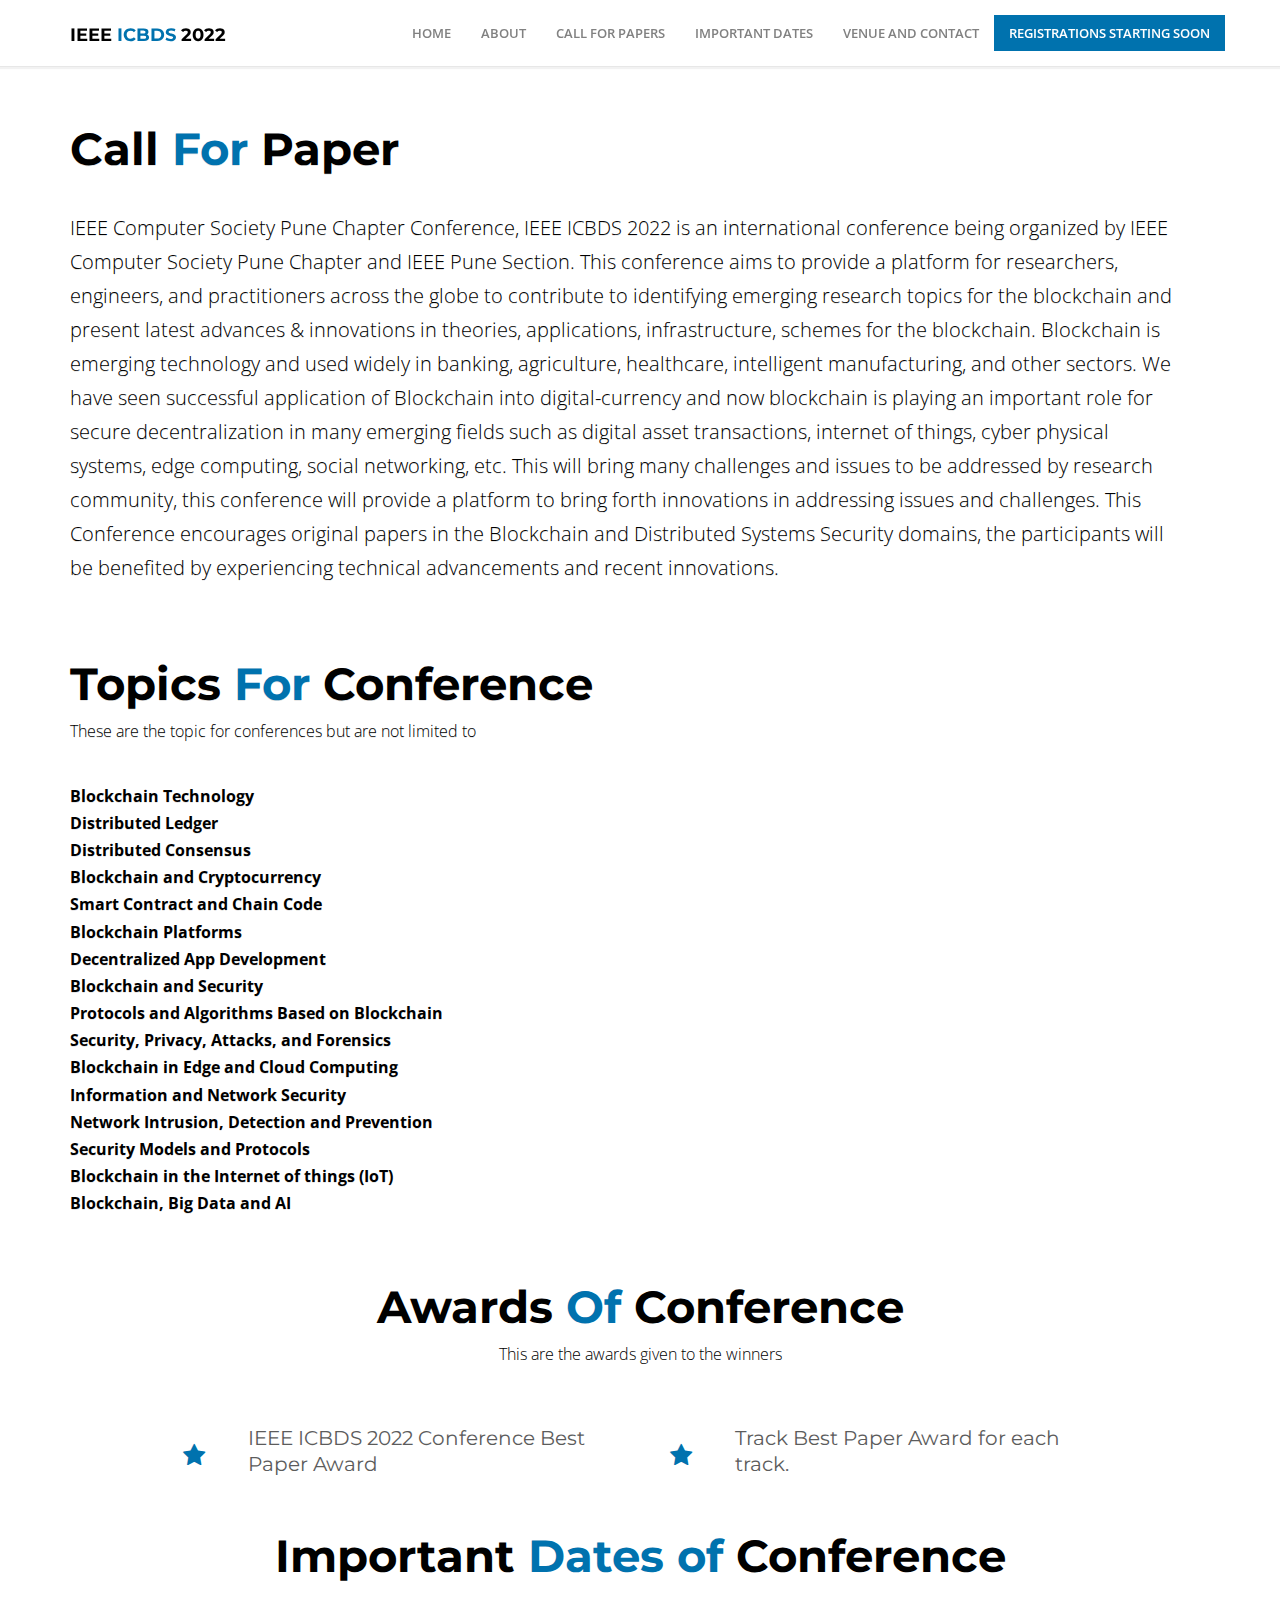
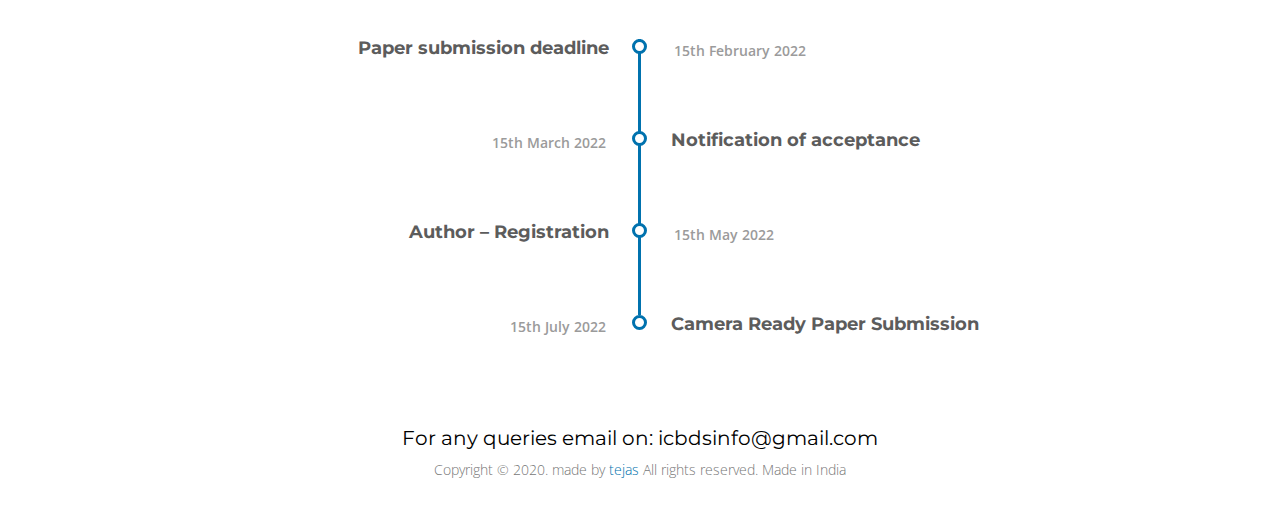
==== cpf.html @ 9fcd80b5 "ok" ====
<!DOCTYPE html>
<html lang="en">
<!-- 

Page    : Blog Single / Gather
Version : 1.0
Author  : Surjith S M
URI     : http://themeforest.net/user/surjithctly

Copyright © All rights Reserved
Surjith S M / @surjithctly

 -->

<head>
    <meta charset="utf-8">
    <meta http-equiv="X-UA-Compatible" content="IE=edge">
    <meta name="viewport" content="width=device-width, initial-scale=1.0, maximum-scale=1.0, user-scalable=no">

    <!-- SEO -->
    <meta name="author" content="Surjith S M">
    <meta name="description" content="Gather is a responsive Template for Events, Meetups, Conference and other gatherings.">
    <meta name="keywords" content="gather, responsive, event, meetup, template, conference, gather, rsvp, download">

    <!-- Favicons -->
    <link rel="shortcut icon" href="images/favicon.ico">

    <!-- Page Title -->
    <title>Event Conference Meetup Landing Template - Gather</title>

    <!-- Bootstrap -->
    <link href="css/bootstrap.min.css" rel="stylesheet">

    <!-- Custom Google Font : Open Sans & Montserrat -->
    <link href='https://fonts.googleapis.com/css?family=Open+Sans:300,600' rel='stylesheet' type='text/css'>
    <link href='https://fonts.googleapis.com/css?family=Montserrat:400,700' rel='stylesheet' type='text/css'>

    <!-- Plugins -->
    <link href="css/plugins/animate.css" rel="stylesheet">
    <link href="css/plugins/slick.css" rel="stylesheet">
    <link href="css/plugins/magnific-popup.css" rel="stylesheet">
    <link href="css/plugins/font-awesome.css" rel="stylesheet">
    <link href="css/plugins/streamline-icons.css" rel="stylesheet">
    <link rel="stylesheet" href="https://cdnjs.cloudflare.com/ajax/libs/font-awesome/4.7.0/css/font-awesome.min.css"
    <!-- Event Style -->
    <link href="css/event.css" rel="stylesheet">

    <!-- Color Theme -->
    <!-- Options: green, purple, red, yellow, mint, blue, black  -->
    <link href="css/themes/green.css" rel="stylesheet">

    <!-- HTML5 shim and Respond.js for IE8 support of HTML5 elements and media queries -->
    <!-- WARNING: Respond.js doesn't work if you view the page via file:// -->
    <!--[if lt IE 9]>
  <script src="js/ie/respond.min.js"></script>
  <![endif]-->

    <!-- Modernizr -->
    <script src="js/modernizr.min.js"></script>
    <!-- Subtle Loading bar -->
    <script src="js/plugins/pace.js"></script>
</head>

<body>
    <!--Preloader div-->
    <div class="preloader"></div>

    <!-- Fixed navbar -->
    <nav class="navbar navbar-default navbar-fixed-top">
        <div class="container">
            <div class="navbar-header">
                <button type="button" class="navbar-toggle collapsed" data-toggle="collapse" data-target="#navbar" aria-expanded="false" aria-controls="navbar">
                    <span class="sr-only">Toggle navigation</span>
                    <span class="icon-bar"></span>
                    <span class="icon-bar"></span>
                    <span class="icon-bar"></span>
                </button>
                <a class="navbar-brand" style="    margin-top: 10px;
                font-weight: bold;
                color: black;
                font-family: 'Montserrat';" href="#">IEEE <span style="color: #0072ae;">ICBDS</span> 2022</a>
            </div>
            <div id="navbar" class="navbar-collapse collapse">

                <ul class="nav navbar-nav navbar-right">
                    <li><a href="index.html">Home</a></li>
                    <li><a href="index.html">About</a></li>
                    <li><a href="index.html">Call for Papers</a></li>
                    <li><a href="index.html">Important Dates</a></li>
                    <li><a href="index.html">Venue and Contact</a></li>
                    <li style="background-color:#0072ae;"><a style="color:white">Registrations Starting Soon</a></li>
                    
                </ul>
            </div>
            <!--/.nav-collapse -->
        </div>
    </nav>
    <!-- // End Fixed navbar -->

    <!-- 
     Sub Header - for inner pages
     ====================================== -->

    <header id="top" style="background-color: white; margin-top:20px" class="sub-header">
        <div class="container">

            <h2 style="color:#000000;" class="page-title wow fadeInDown">Call <span style="color:#0072ae">For</span> Paper</h2>
            <br>
            <p class="lead text-center" style="padding-right: 35px; color:#000000;font-size:20px; text-align:left">IEEE Computer Society Pune Chapter Conference, IEEE ICBDS 2022 is an international conference being organized by IEEE Computer Society Pune Chapter and IEEE Pune Section. This conference aims to provide a platform for researchers, engineers, and practitioners across the globe to contribute to identifying emerging research topics for the blockchain and present latest advances & innovations in theories, applications, infrastructure, schemes for the blockchain. Blockchain is emerging technology and used widely in banking, agriculture, healthcare, intelligent manufacturing, and other sectors. 
                We have seen successful application of Blockchain into digital-currency and now blockchain is playing an important role for secure decentralization in many emerging fields such as digital asset transactions, internet of things, cyber physical systems, edge computing, social networking, etc. This will bring many challenges and issues to be addressed by research community, this conference will provide a platform to bring forth innovations in addressing issues and challenges. This Conference encourages original papers in the Blockchain and Distributed Systems Security domains, the participants will be benefited by experiencing technical advancements and recent innovations.</p>
        

        </div>
        <!-- end .container -->
    </header>
    <!-- end .sub-header -->
    <header id="top" style="background-color: white; margin-top:0px;padding-top:0px;" class="sub-header">
        <div  class="container">

            <h2 style="color:#000000;" class="page-title wow fadeInDown">Topics <span style="color:#0072ae">For</span> Conference</h2>
            <p style="color:#000000;">These are the topic for conferences but are not limited to</p>
            <br>
             
            <p style="color:#000000; font-weight:bold;">Blockchain Technology<br>
                Distributed Ledger<br>
Distributed Consensus <br>
Blockchain and Cryptocurrency<br>
Smart Contract and Chain Code <br>
Blockchain Platforms<br>
Decentralized App Development<br>
Blockchain and Security<br>
Protocols and Algorithms Based on Blockchain<br>
Security, Privacy, Attacks, and Forensics<br>
Blockchain in Edge and Cloud Computing<br>
Information and Network Security<br>
Network Intrusion, Detection and Prevention<br>
Security Models and Protocols<br>
Blockchain in the Internet of things (IoT)<br>
Blockchain, Big Data and AI

            </p>
            
        </div>
    </header>

    <section class="benefits">

        <div class="container">
            <h2 style="color:#000000;  text-align:center" class="page-title wow fadeInDown">Awards <span style="color:#0072ae">Of</span> Conference </h2>
            <p style="color:#000000;  text-align:center">This are the awards given to the winners</p>
            <br>
            <div class="row">
                <div class="col-md-10 col-md-offset-1">

                    <div class="row">
                        <div class="col-sm-6">
                            <div class="benefit-item wow fadeInLeft">
                                <div class="benefit-icon"><i class="fa fa-star" style="font-size:24px"></i></div>
                                <h6 class="benefit-title" style="padding-top: 10px;">IEEE ICBDS 2022 Conference Best Paper Award</h6>
                            </div>
                        </div>
                        <div class="col-sm-6">
                            <div class="benefit-item wow fadeInLeft">
                                <div class="benefit-icon"><i class="fa fa-star" style="font-size:24px"></i></div>
                                <h6 class="benefit-title" style="padding-top: 10px;">  Track Best Paper Award for each track.</h6>
                            </div>
                        </div>
                    </div>

                </div>
            </div>

        </div>
        
        <!-- end .container -->
    </section>
    <div class="container">
    <h2 style="color:#000000; text-align:center" class="page-title wow fadeInDown">Important <span style="color:#0072ae">Dates of</span> Conference</h2>
</div>
    <section class="timeline">
           
        <div class="container">
          
    
            <div class="timeline-block">
                <div class="timeline-bullet wow zoomIn" data-wow-delay="0s" style="visibility: visible; animation-delay: 0s; -webkit-animation-delay: 0s; animation-name: zoomIn; -webkit-animation-name: zoomIn;">
    
                </div>
                <!-- timeline-bullet -->
    
                <div class="timeline-content">
                    <h2 class="wow flipInX" data-wow-delay="0.3s" style="visibility: visible; animation-delay: 0.3s; -webkit-animation-delay: 0.3s; animation-name: flipInX; -webkit-animation-name: flipInX;"> Paper submission deadline</h2>
                    <span class="date wow flipInX" data-wow-delay="0.3s" style="visibility: visible; animation-delay: 0.3s; -webkit-animation-delay: 0.3s; animation-name: flipInX; -webkit-animation-name: flipInX;">15th February 2022</span>
                </div>
                <!-- timeline-content -->
            </div>
            <!-- timeline-block -->
    
            <div class="timeline-block">
                <div class="timeline-bullet wow zoomIn" data-wow-delay="0s" style="visibility: visible; animation-delay: 0s; -webkit-animation-delay: 0s; animation-name: zoomIn; -webkit-animation-name: zoomIn;">
    
                </div>
                <!-- timeline-bullet -->
    
                <div class="timeline-content">
                    <h2 class="wow flipInX" data-wow-delay="0.3s" style="visibility: visible; animation-delay: 0.3s; -webkit-animation-delay: 0.3s; animation-name: flipInX; -webkit-animation-name: flipInX;"> Notification of acceptance</h2>
                    <span class="date wow flipInX" data-wow-delay="0.3s" style="visibility: visible; animation-delay: 0.3s; -webkit-animation-delay: 0.3s; animation-name: flipInX; -webkit-animation-name: flipInX;">15th March 2022</span>
                </div>
                <!-- timeline-content -->
            </div>
            <!-- timeline-block -->
    
            <div class="timeline-block">
                <div class="timeline-bullet wow zoomIn" data-wow-delay="0s" style="visibility: visible; animation-delay: 0s; -webkit-animation-delay: 0s; animation-name: zoomIn; -webkit-animation-name: zoomIn;">
    
                </div>
                <!-- timeline-bullet -->
    
                <div class="timeline-content">
                    <h2 class="wow flipInX" data-wow-delay="0.3s" style="visibility: visible; animation-delay: 0.3s; -webkit-animation-delay: 0.3s; animation-name: flipInX; -webkit-animation-name: flipInX;">Author – Registration</h2>
                    <span class="date wow flipInX" data-wow-delay="0.3s" style="visibility: visible; animation-delay: 0.3s; -webkit-animation-delay: 0.3s; animation-name: flipInX; -webkit-animation-name: flipInX;">15th May 2022</span>
                </div>
                <!-- timeline-content -->
            </div>
            <!-- timeline-block -->
    
            <div class="timeline-block">
                <div class="timeline-bullet wow zoomIn" data-wow-delay="0s" style="visibility: visible; animation-delay: 0s; -webkit-animation-delay: 0s; animation-name: zoomIn; -webkit-animation-name: zoomIn;">
    
                </div>
                <!-- timeline-bullet -->
    
                <div class="timeline-content">
                    <h2 class="wow flipInX" data-wow-delay="0.3s" style="visibility: visible; animation-delay: 0.3s; -webkit-animation-delay: 0.3s; animation-name: flipInX; -webkit-animation-name: flipInX;">Camera Ready Paper Submission</h2>
                    <span class="date wow flipInX" data-wow-delay="0.3s" style="visibility: visible; animation-delay: 0.3s; -webkit-animation-delay: 0.3s; animation-name: flipInX; -webkit-animation-name: flipInX;">15th July 2022</span>
                </div>
                <!-- timeline-content -->
            </div>
            <!-- timeline-block -->
    
        </div>
    </section>
  

    <!-- 
     Footer
     ====================================== -->

    <footer>
        <h6 style="color:#000000;" class="page-title wow fadeInDown">For any queries email on: icbdsinfo@gmail.com</h6>
        <p> <small class="text-muted">Copyright © 2020. made by <a target="_blank" href="https://www.linkedin.com/in/tejas-shirnalkar-98a246172/">tejas</a> All rights reserved. Made in India</small></p>
    </footer>
    <!-- // End .footer -->
    
    <!-- jQuery Library -->
    <script src="js/jquery.min.js"></script>

    <!-- Bootstrap JS -->
    <script src="js/bootstrap.min.js"></script>

    <!-- 3rd party Plugins -->
    <script src="js/plugins/countdown.js"></script>
    <script src="js/plugins/wow.js"></script>
    <script src="js/plugins/slick.js"></script>
    <script src="js/plugins/magnific-popup.js"></script>
    <script src="js/plugins/validate.js"></script>
    <script src="js/plugins/appear.js"></script>
    <script src="js/plugins/count-to.js"></script>
    <script src="js/plugins/nicescroll.js"></script>

    <!-- Google Map -->
    <script src="http://maps.google.com/maps/api/js?sensor=false"></script>
    <script src="js/plugins/infobox.js"></script>
    <script src="js/plugins/google-map.js"></script>
    <script src="js/plugins/directions.js"></script>

    <!-- JS Includes -->
    <script src="js/includes/subscribe.js"></script>
    <script src="js/includes/contact_form.js"></script>

    <!-- Main Script -->
    <script src="js/main.js"></script>

</body>

</html>
---- css/plugins/streamline-icons.css ----
@charset "UTF-8";
@font-face {
    font-family: "streamline";
    src: url("../../fonts/streamline.eot");
    src: url("../../fonts/streamline.eot?#iefix") format("embedded-opentype"), url("../../fonts/streamline.woff") format("woff"), url("../../fonts/streamline.ttf") format("truetype"), url("../../fonts/streamline.svg#streamline") format("svg");
    font-weight: normal;
    font-style: normal;
}

[data-icon]:before {
    font-family: "streamline" !important;
    content: attr(data-icon);
    font-style: normal !important;
    font-weight: normal !important;
    font-variant: normal !important;
    text-transform: none !important;
    speak: none;
    line-height: 1;
    -webkit-font-smoothing: antialiased;
    -moz-osx-font-smoothing: grayscale;
}

[class^="icon-"]:before,
[class*=" icon-"]:before {
    font-family: "streamline" !important;
    font-style: normal !important;
    font-weight: normal !important;
    font-variant: normal !important;
    text-transform: none !important;
    speak: none;
    line-height: 1;
    -webkit-font-smoothing: antialiased;
    -moz-osx-font-smoothing: grayscale;
}

.icon-armchair-chair-streamline:before {
    content: "a";
}

.icon-arrow-streamline-target:before {
    content: "b";
}

.icon-backpack-streamline-trekking:before {
    content: "c";
}

.icon-bag-shopping-streamline:before {
    content: "d";
}

.icon-barbecue-eat-food-streamline:before {
    content: "e";
}

.icon-barista-coffee-espresso-streamline:before {
    content: "f";
}

.icon-bomb-bug:before {
    content: "g";
}

.icon-book-dowload-streamline:before {
    content: "h";
}

.icon-book-read-streamline:before {
    content: "i";
}

.icon-browser-streamline-window:before {
    content: "j";
}

.icon-brush-paint-streamline:before {
    content: "k";
}

.icon-bubble-comment-streamline-talk:before {
    content: "l";
}

.icon-bubble-love-streamline-talk:before {
    content: "m";
}

.icon-caddie-shop-shopping-streamline:before {
    content: "n";
}

.icon-caddie-shopping-streamline:before {
    content: "o";
}

.icon-camera-photo-polaroid-streamline:before {
    content: "p";
}

.icon-camera-photo-streamline:before {
    content: "q";
}

.icon-camera-streamline-video:before {
    content: "r";
}

.icon-chaplin-hat-movie-streamline:before {
    content: "s";
}

.icon-chef-food-restaurant-streamline:before {
    content: "t";
}

.icon-clock-streamline-time:before {
    content: "u";
}

.icon-cocktail-mojito-streamline:before {
    content: "v";
}

.icon-coffee-streamline:before {
    content: "w";
}

.icon-computer-imac:before {
    content: "x";
}

.icon-computer-imac-2:before {
    content: "y";
}

.icon-computer-macintosh-vintage:before {
    content: "z";
}

.icon-computer-network-streamline:before {
    content: "A";
}

.icon-computer-streamline:before {
    content: "B";
}

.icon-cook-pan-pot-streamline:before {
    content: "C";
}

.icon-crop-streamline:before {
    content: "D";
}

.icon-crown-king-streamline:before {
    content: "E";
}

.icon-danger-death-delete-destroy-skull-stream:before {
    content: "F";
}

.icon-dashboard-speed-streamline:before {
    content: "G";
}

.icon-database-streamline:before {
    content: "H";
}

.icon-delete-garbage-streamline:before {
    content: "I";
}

.icon-design-graphic-tablet-streamline-tablet:before {
    content: "J";
}

.icon-design-pencil-rule-streamline:before {
    content: "K";
}

.icon-diving-leisure-sea-sport-streamline:before {
    content: "L";
}

.icon-drug-medecine-streamline-syringue:before {
    content: "M";
}

.icon-earth-globe-streamline:before {
    content: "N";
}

.icon-eat-food-fork-knife-streamline:before {
    content: "O";
}

.icon-eat-food-hotdog-streamline:before {
    content: "P";
}

.icon-edit-modify-streamline:before {
    content: "Q";
}

.icon-email-mail-streamline:before {
    content: "R";
}

.icon-envellope-mail-streamline:before {
    content: "S";
}

.icon-eye-dropper-streamline:before {
    content: "T";
}

.icon-factory-lift-streamline-warehouse:before {
    content: "U";
}

.icon-first-aid-medecine-shield-streamline:before {
    content: "V";
}

.icon-food-ice-cream-streamline:before {
    content: "W";
}

.icon-frame-picture-streamline:before {
    content: "X";
}

.icon-grid-lines-streamline:before {
    content: "Y";
}

.icon-handle-streamline-vector:before {
    content: "Z";
}

.icon-happy-smiley-streamline:before {
    content: "0";
}

.icon-headset-sound-streamline:before {
    content: "1";
}

.icon-home-house-streamline:before {
    content: "2";
}

.icon-ibook-laptop:before {
    content: "3";
}

.icon-ink-pen-streamline:before {
    content: "4";
}

.icon-ipad-streamline:before {
    content: "5";
}

.icon-iphone-streamline:before {
    content: "6";
}

.icon-ipod-mini-music-streamline:before {
    content: "7";
}

.icon-ipod-music-streamline:before {
    content: "8";
}

.icon-ipod-streamline:before {
    content: "9";
}

.icon-japan-streamline-tea:before {
    content: "!";
}

.icon-laptop-macbook-streamline:before {
    content: "\"";
}

.icon-like-love-streamline:before {
    content: "#";
}

.icon-link-streamline:before {
    content: "$";
}

.icon-lock-locker-streamline:before {
    content: "%";
}

.icon-locker-streamline-unlock:before {
    content: "&";
}

.icon-macintosh:before {
    content: "'";
}

.icon-magic-magic-wand-streamline:before {
    content: "(";
}

.icon-magnet-streamline:before {
    content: ")";
}

.icon-man-people-streamline-user:before {
    content: "*";
}

.icon-map-pin-streamline:before {
    content: "+";
}

.icon-map-streamline-user:before {
    content: ",";
}

.icon-micro-record-streamline:before {
    content: "-";
}

.icon-monocle-mustache-streamline:before {
    content: ".";
}

.icon-music-note-streamline:before {
    content: "/";
}

.icon-music-speaker-streamline:before {
    content: ":";
}

.icon-notebook-streamline:before {
    content: ";";
}

.icon-paint-bucket-streamline:before {
    content: "<";
}

.icon-painting-pallet-streamline:before {
    content: "=";
}

.icon-painting-roll-streamline:before {
    content: ">";
}

.icon-pen-streamline:before {
    content: "?";
}

.icon-pen-streamline-1:before {
    content: "@";
}

.icon-pen-streamline-2:before {
    content: "[";
}

.icon-pen-streamline-3:before {
    content: "]";
}

.icon-photo-pictures-streamline:before {
    content: "^";
}

.icon-picture-streamline:before {
    content: "_";
}

.icon-picture-streamline-1:before {
    content: "`";
}

.icon-receipt-shopping-streamline:before {
    content: "{";
}

.icon-remote-control-streamline:before {
    content: "|";
}

.icon-settings-streamline:before {
    content: "}";
}

.icon-settings-streamline-1:before {
    content: "~";
}

.icon-settings-streamline-2:before {
    content: "\\";
}

.icon-shoes-snickers-streamline:before {
    content: "\e000";
}

.icon-speech-streamline-talk-user:before {
    content: "\e001";
}

.icon-stamp-streamline:before {
    content: "\e002";
}

.icon-streamline-suitcase-travel:before {
    content: "\e003";
}

.icon-streamline-sync:before {
    content: "\e004";
}

.icon-streamline-umbrella-weather:before {
    content: "\e005";
}
---- css/event.css ----
/*

Style   : Event CSS
Version : 1.0
Author  : Surjith S M
URI     : http://themeforest.net/user/surjithctly

Copyright © All rights Reserved
Surjith S M / @surjithctly


TABLE OF CONTENTS 
---------------------------------------------------

    • Global
    • Header
        • Navigation
        • Menu
        • Jumbotron
        • Slider
    • About
    • Features
    • Clients
    • Testimonials
    • Footer
        • Copyright info
    • Blog
    • Media Queries (mobile)

    */
/* ================================================
   Global Styles
   ================================================ */

body,
html {
    overflow-x: hidden;
}

body {
    font-family: 'Open Sans', Arial, sans-serif;
    font-weight: 300;
    font-size: 16px;
    line-height: 1.7;
    position: relative;
}

a {
    -webkit-transition: all 0.25s ease-out;
    -moz-transition: all 0.25s ease-out;
    -ms-transition: all 0.25s ease-out;
    -o-transition: all 0.25s ease-out;
    transition: all 0.25s ease-out;
}
/* 
   Typography
   ---------- */

strong,
b {
    font-weight: 600;
}

h1,
h2,
h3,
h4,
h5,
h6 {
    font-family: 'Montserrat', Arial, sans-serif;
    font-weight: 700;
    line-height: 1.3;
}

h5,
h6 {
    font-weight: 400;
}

h1 {
    font-size: 55px;
}

h2 {
    font-size: 45px;
}

h3 {
    font-size: 35px;
}

h4 {
    font-size: 30px;
}

h5 {
    font-size: 25px;
}

h6 {
    font-size: 20px;
}

@media (max-width: 767px) {
    h1 {
        font-size: 35px;
    }
    h2 {
        font-size: 30px;
    }
    h3 {
        font-size: 20px;
    }
    h4 {
        font-size: 18px;
    }
    h5 {
        font-size: 16px;
    }
    h6 {
        font-size: 16px;
    }
}

p,
.lead {
    line-height: 1.7;
}
/* 
   Buttons
   ------- */

.btn {
    border-radius: 3px;
    font-size: 14px;
    font-weight: 600;
    text-transform: uppercase;
    padding: 7px 20px;
    border-width: 0;
    /*transition:all .5s ease;*/
}

.btn-group-lg>.btn,
.btn-lg {
    padding: 10px 16px;
    font-size: 18px;
    line-height: 1.3333333;
}

.btn-xl {
    padding: 15px 50px;
    font-size: 24px;
    font-weight: bold;
}

.btn-xs {
    border-width: 1px;
    padding: 5px 10px;
    font-size: 11px;
    font-weight: 300;
}

@media (max-width: 767px) {
    .btn-xl {
        font-size: 20px;
        padding: 15px 40px;
    }
}

.btn-default,
.btn-outline,
.btn-success {
    border-width: 2px;
}
/* 
   Form Inputs
   ----------- */

.form-control {
    border-radius: 3px;
    -webkit-box-shadow: none;
    box-shadow: none;
    border-color: #DDDDDD;
    height: 40px;
}

.form-control:focus {
    outline: 0;
    -webkit-box-shadow: none;
    box-shadow: none;
}

.has-error .form-control:focus {
    border-color: #E23B1A;
    -webkit-box-shadow: none;
    box-shadow: none;
}

.has-error .checkbox {
    color: #5c5c5c;
}

.input-lg {
    height: 50px;
}

.input-group-lg>.form-control,
.input-group-lg>.input-group-addon,
.input-group-lg>.input-group-btn>.btn {
    border-radius: 3px;
}

@media (max-width: 767px) {
    .checkbox-inline,
    .radio-inline {
        display: block;
    }
    .checkbox-inline+.checkbox-inline,
    .radio-inline+.radio-inline {
        margin-top: 5px;
        margin-left: 0;
    }
}
/* 
   Breadcrumbs
   ----------- */

.breadcrumb {
    background-color: transparent;
    font-size: 14px;
    padding-left: 0;
    margin-bottom: 0;
}

.breadcrumb a {
    color: #FFF;
    text-decoration: none;
}

.breadcrumb a:hover,
.breadcrumb a:focus {
    color: rgba(255, 255, 255, 0.7);
}
/* 
   Navbar
   ------ */

.navbar-default {
    background-color: #fff;
    -webkit-box-shadow: 0 2px 1px 0 rgba(0, 0, 0, 0.05);
    box-shadow: 0 2px 1px 0 rgba(0, 0, 0, 0.05);
    padding: 15px 0;
}

.navbar-toggle {
    margin-top: 0px;
    margin-bottom: 0px;
}

.navbar-default .navbar-nav>li>a {
    text-transform: uppercase;
    font-size: 13px;
    font-weight: 600;
}

.navbar-default .navbar-nav>.open>a,
.navbar-default .navbar-nav>.open>a:focus,
.navbar-default .navbar-nav>.open>a:hover,
.navbar-default .navbar-nav>.active>a,
.navbar-default .navbar-nav>.active>a:focus,
.navbar-default .navbar-nav>.active>a:hover {
    border-radius: 3px;
}

.navbar-brand {
    padding: 0 15px;
    height: auto;
}

.dropdown-menu {
    -webkit-box-shadow: 0 2px 1px 0 rgba(0, 0, 0, 0.05);
    box-shadow: 0 2px 1px 0 rgba(0, 0, 0, 0.05);
    border: 1px solid #F0F0F0;
}

.dropdown-menu .divider {
    background-color: #F0F0F0;
}

.dropdown-header {
    font-size: 11px;
    color: #CBCBCB;
    text-transform: uppercase;
}

.dropdown-menu>li>a {
    padding: 5px 20px;
    padding-right: 40px;
    color: #737373;
    font-family: Arial, Helvetica, sans-serif;
}

@media (min-width: 768px) {
    .navbar-nav>li>a {
        padding-top: 8px;
        padding-bottom: 8px;
    }
    .dropdown:hover .dropdown-menu {
        display: block;
    }
}
/* 
   Nav Tabs
   -------- */

.nav-center {
    text-align: center;
}

.nav-center ul.nav {
    display: inline-block;
}

.nav-center ul.nav li {
    display: inline;
}

.nav-center ul.nav li a {
    float: left;
}
/* 
   Modal box
   -------------- */

.modal-content {
    border-radius: 3px;
}

.modal-transparent .modal-content {
    -webkit-box-shadow: none;
    box-shadow: none;
    background: transparent;
    border: 0;
}

@media (min-width: 768px) {
    .modal-sm {
        width: 450px;
    }
    .modal-content {
        -webkit-box-shadow: 0 0px 50px rgba(0, 0, 0, .2);
        box-shadow: 0 0px 50px rgba(0, 0, 0, .2);
    }
    .modal-dialog {
        margin: 80px auto;
    }
}
/* 
   Collapsible Panels
   ------------------ */

.panel-group .panel {
    box-shadow: inherit;
    border-width: 1px;
    margin-bottom: 20px;
    border-color: #f7f7f7;
}

.panel-default > .panel-heading {
    background: transparent;
    padding: 0;
}

.panel-title {
    text-transform: uppercase;
    font-size: 12px;
}

.panel-title > a {
    display: block;
    position: relative;
    padding: 15px;
}

.panel-title > a:hover,
.panel-title > a:focus {
    text-decoration: none;
}

.panel-title > a:focus {
    outline: inherit;
}

.panel-title > a:before {
    background: url("../images/collapse.png") no-repeat 0 -2px;
    content: "";
    display: block;
    height: 14px;
    position: absolute;
    right: 14px;
    top: 17px;
    width: 14px;
}

.panel-title > a.collapsed:before {
    background-position: 0 -33px;
}

.panel-default > .panel-heading + .panel-collapse > .panel-body {
    border-color: #f7f7f7;
}
/* 
   Pace Preloader
   -------------- */

.preloader {
    position: fixed;
    width: 100%;
    height: 2px;
    z-index: 9999999;
}

.pace {
    -webkit-pointer-events: none;
    pointer-events: none;
    -webkit-user-select: none;
    -moz-user-select: none;
    user-select: none;
    z-index: 9999999;
    position: fixed;
    margin: auto;
    top: 0;
    left: 0;
    right: 0;
    height: 2px;
    width: 100%;
}

.pace .pace-progress {
    -webkit-box-sizing: border-box;
    -moz-box-sizing: border-box;
    -ms-box-sizing: border-box;
    -o-box-sizing: border-box;
    box-sizing: border-box;
    -webkit-transition: width 1s ease-in-out 1s linear;
    -moz-transition: width 1s ease-in-out 1s linear;
    -ms-transition: width 1s ease-in-out 1s linear;
    -o-transition: width 1s ease-in-out 1s linear;
    transition: width 1s ease-in-out 1s linear;
    -webkit-transform: translate3d(0, 0, 0);
    -moz-transform: translate3d(0, 0, 0);
    -ms-transform: translate3d(0, 0, 0);
    -o-transform: translate3d(0, 0, 0);
    transform: translate3d(0, 0, 0);
    max-width: 100%;
    position: fixed;
    z-index: 9999999;
    display: block;
    position: absolute;
    left: 0px;
    top: 0px;
    height: 100%;
    background: #F76D53;
}

.pace.pace-inactive {
    display: none;
}
/* 
   Back to Top
   ----------- */

.back_to_top {
    display: none;
    color: #fff;
    text-align: center;
    padding: 10px;
    position: fixed;
    right: 20px;
    bottom: 20px;
    opacity: 0.3;
    transition: opacity 0.3s ease;
}

.back_to_top:hover {
    opacity: 0.5;
}
/* 
   Utilites
   -------- */
/* Vertical Rhythm */

.vertical-space {
    margin: 20px 0;
}

.horizontal-space {
    margin: 0 20px;
}

.left-space {
    margin-left: 20px;
}

.right-space {
    margin-right: 20px;
}

.top-space {
    margin-top: 20px;
}

.bottom-space {
    margin-bottom: 20px;
}

.no-top-space {
    margin-top: 0;
}

.no-bottom-space {
    margin-bottom: 0;
}

.no-left-space {
    margin-left: 0;
}

.no-right-space {
    margin-right: 0;
}
/* lg - large */

.vertical-space-lg {
    margin: 40px 0;
}

.horizontal-space-lg {
    margin: 0 40px;
}

.left-space-lg {
    margin-left: 40px;
}

.right-space-lg {
    margin-right: 40px;
}

.top-space-lg {
    margin-top: 40px;
}

.bottom-space-lg {
    margin-bottom: 40px;
}
/* xl - Extra large */

.vertical-space-xl {
    margin: 80px 0;
}

.horizontal-space-xl {
    margin: 0 80px;
}

.left-space-xl {
    margin-left: 80px;
}

.right-space-xl {
    margin-right: 80px;
}

.top-space-xl {
    margin-top: 80px;
}

.bottom-space-xl {
    margin-bottom: 80px;
}
/* sm - small */

.vertical-space-sm {
    margin: 10px 0;
}

.horizontal-space-sm {
    margin: 0 10px;
}

.left-space-sm {
    margin-left: 10px;
}

.right-space-sm {
    margin-right: 10px;
}

.top-space-sm {
    margin-top: 10px;
}

.bottom-space-sm {
    margin-bottom: 10px;
}
/* ================================================
   Header
   ================================================ */

.header {
    position: relative;
    padding: 0;
    color: #FFF;
    text-align: center;
    text-shadow: 0 1px 0 rgba(0, 0, 0, .1);
}

.header_top-bg {
    background: url('../images/header_graphic_1.png') no-repeat top center;
    min-height: 155px;
    padding: 80px 0 50px;
}

.header_bottom-bg {
    background: url('../images/header_graphic_2.png') no-repeat bottom center;
    min-height: 155px;
    padding: 20px 0 100px;
}

.headline-support {
    font-family: 'Open Sans', Arial, sans-serif;
    font-weight: 600;
}

.when_where {
    padding: 30px 0;
}

.event_when {
    font-size: 22px;
    font-weight: bold;
    color: #FFF;
    margin-bottom: 5px;
}

.event_where {
    color: rgba(255, 255, 255, 0.8);
}

.cta_urgency {
    padding: 10px 0;
    color: rgba(255, 255, 255, 0.7);
}
/* 
 Sub page
 -------- */

.sub-header {
    position: relative;
    padding: 80px 0 30px;
    color: #FFF;
    text-shadow: 0 1px 0 rgba(0, 0, 0, .1);
}

.header small,
.sub-header small {
    color: rgba(255, 255, 255, 0.7);
}

@media (max-width: 767px) {
    .header small,
    .sub-header small {
        display: block;
        margin-top: 5px;
    }
}

.page-title {
    margin-bottom: 5px;
}

.page-title small {
    font-weight: 300;
    font-size: 50%;
}
/* 
 Reveal Menu
 ----------- */

.reveal-menu {
    -webkit-transition: all 1s ease;
    -moz-transition: all 1s ease;
    -ms-transition: all 1s ease;
    -o-transition: all 1s ease;
    transition: all 1s ease;
}

.reveal-menu-hidden {
    top: -100%;
}

.reveal-menu-visible {
    top: 0;
}
/* 
 Header Parallax
 --------------- */

.header.parallax-bg {
    background: url('../images/parallax-bg.jpg') no-repeat center top;
    background-size: cover;
    background-attachment: fixed;
}

.parallax-bg .header_top-bg,
.parallax-bg .header_bottom-bg {
    background: none;
}
/* 
 Header Slider
 --------------- */

.header.slider-bg {
    background: url('../images/slider-bg.jpg') no-repeat center top;
    background-size: cover;
    background-attachment: fixed;
}

.header-wrap {
    padding: 100px 0 40px;
}

.slide-item {
    margin: 50px 0;
}

.slider-excerpt {
    max-width: 850px;
    margin: 0 auto 30px;
}

.background-opacity {
    z-index: 0;
    position: absolute;
    background: rgba(0, 0, 0, 0.3);
    width: 100%;
    top: 0;
    bottom: 0;
    left: 0;
    right: 0;
}

.font-50 {
    font-size: 50px;
}

.font-80 {
    font-size: 80px;
}
/* 
 Header Video
 ------------ */

.video-header {
    position: absolute;
    right: 0;
    bottom: 0;
    min-width: 100%;
    min-height: 100%;
    width: auto;
    height: auto;
    z-index: -100;
    background: url(../video/event-video.jpg) no-repeat;
    background-size: cover;
}

.header-video-module {
    position: relative;
}

.header-video-module .header {
    background: none;
    z-index: 10;
}

.header-video-module .header_top-bg,
.header-video-module .header_bottom-bg {
    background: none;
}

.no-video .video-container video,
.touch .video-container video {
    display: none;
}

.no-video .video-container .poster,
.touch .video-container .poster {
    display: block !important;
}

.video-container .poster img {
    width: 100%;
    bottom: 0;
    position: absolute;
}

.video-container .filter {
    z-index: 9;
    position: absolute;
    background: rgba(0, 0, 0, 0.5);
    width: 100%;
    top: 0;
    bottom: 0;
    left: 0;
    right: 0;
}
/* ================================================
   Countdown Timer
   ================================================ */

.countdown_wrap {
    margin-top: 40px;
}

.countdown_wrap p {
    font-size: 22px;
    margin-bottom: 0;
}

#countdown,
#countdown li {
    list-style: none;
}

#countdown {
    padding: 0;
    margin-bottom: 10px;
    text-align: center;
}

#countdown li {
    display: inline-block;
    width: 104px;
    text-align: center;
    background: #FFF;
    padding: 15px 5px;
    margin-right: 15px;
    border-radius: 5px;
    margin-bottom: 20px;
}

#countdown li span {
    font-size: 40px;
    font-weight: bold;
    color: #3b3b3b;
    height: 108px;
    line-height: 1.0;
    position: relative;
    font-family: 'Montserrat', Arial, sans-serif;
}

#countdown li p {
    margin-top: 5px;
    color: #8a8a8a;
    text-transform: uppercase;
    font-size: .875em;
}

.countdown_title {
    margin: 20px 0;
}
/* ================================================
   ADD TO CALENDAR
   ================================================ */
/* Base */

.addtocalendar var {
    display: none;
}

.addtocalendar {
    position: relative;
    display: inline-block;
    background: transparent!important;
}

.atcb-link {
    display: block;
    outline: none!important;
    cursor: pointer;
}

.atcb-link:focus~ul,
.atcb-link:active~ul,
.atcb-list:hover {
    visibility: visible;
}

.atcb-list {
    visibility: hidden;
    position: absolute;
    top: 100%;
    left: 0;
    width: 225px;
    z-index: 900;
}

.atcb-list,
.atcb-item {
    list-style: none;
    margin: 0;
    padding: 0;
    background: #fff;
}

.atcb-item {
    float: none;
    text-align: left;
}

.atcb-item-link {
    text-decoration: none;
    outline: none;
    display: block;
}

.atcb-item.hover,
.atcb-item:hover {
    position: relative;
    z-index: 900;
    cursor: pointer;
    text-decoration: none;
    outline: none;
}
/* theme */

.atc-style-theme .atcb-link {
    margin: 0;
    padding: 7px 25px;
    color: #8C8C8C;
    border: solid 2px #CACACA;
    font-size: 14px;
    font-weight: bold;
    text-decoration: none;
    outline: none;
    line-height: 20px;
    vertical-align: middle;
    background: transparent;
    border-radius: 3px;
    text-transform: uppercase;
    zoom: 1;
}

.atc-style-theme .atcb-link:hover,
.atc-style-theme .atcb-link:active,
.atc-style-theme .atcb-link:focus {
    border-color: #818181;
    color: #8C8C8C;
}

.atc-style-theme .atcb-list {
    width: 225px;
    border: 1px solid #E7E7E7;
    border-radius: 2px;
}

.atc-style-theme .atcb-list,
.atc-style-theme .atcb-item {
    background: #fff;
    color: #000;
}

.atc-style-theme .atcb-item,
.atc-style-theme .atcb-item-link {
    line-height: 1.3em;
    vertical-align: middle;
    zoom: 1;
}

.atc-style-theme .atcb-item-link,
.atc-style-theme .atcb-item-link:hover,
.atc-style-theme .atcb-item-link:active,
.atc-style-theme .atcb-item-link:focus {
    color: #000;
    font-size: 14px;
    text-decoration: none;
    outline: none;
    padding: 10px 20px;
}

.atc-style-theme .atcb-item-link:hover,
.atc-style-theme .atcb-item-link:active,
.atc-style-theme .atcb-item-link:focus {
    /*color: #fff;*/
}

.atc-style-theme .atcb-item.hover,
.atc-style-theme .atcb-item:hover {
    background: #EFEFEF;
}
/* ================================================
   Registration Form
   ================================================ */

.registration-form {
    padding: 15px;
}
.eventbrite-wrapper iframe {
    width: 100%;
    border: 0;
    overflow: auto;
}
/* ================================================
   Sections
   ================================================ */

.highlight {
    background: #f1f1f1;
    padding: 30px 0;
}

.section-title {
    text-align: center;
    margin: 70px 0 40px;
}

.highlight .section-title {
    text-align: center;
    margin-top: 40px;
}

.section-title.top-space-sm {
    margin-top: 15px;
}

.section-title p {
    max-width: 450px;
    margin: 0 auto;
}
/* ================================================
   Speakers
   ================================================ */

.speaker-info {
    text-align: center;
    margin-bottom: 20px;
}

.speaker-info img {
    border-radius: 50%;
}

.speaker-info p {
    font-weight: 600;
    font-size: 18px;
    margin: 15px 0 0;
    line-height: 1;
}

.speaker-info span {
    font-size: 13px;
}

.speaker-slider .slick-prev,
.speaker-slider .slick-next {
    top: 40%;
}
/* ================================================
   Schedule
   ================================================ */

.nav-pills> li > a {
    background-color: #eee;
    padding: 5px 20px;
    font-size: 14px;
    font-weight: 600;
    text-transform: uppercase;
    ;
}

.nav-pills> li > a:hover {
    background-color: #E7E7E7;
}

.nav-pills>li+li {
    margin-left: 0;
}

.nav-pills > li:not(:first-child):not(:last-child) a {
    border-radius: 0;
}

.nav-pills > li:first-child > a {
    border-top-right-radius: 0;
    border-bottom-right-radius: 0;
}

.nav-pills > li:last-child > a {
    border-top-left-radius: 0;
    border-bottom-left-radius: 0;
}
/* 
   Vertical Timeline
   ----------------- */

.timeline {
    position: relative;
    padding: 0;
    margin-top: 2em;
    margin-bottom: 0;
}

.timeline::before {
    /* this is the vertical line */
    
    content: '';
    position: absolute;
    top: 0;
    left: 6px;
    height: 100%;
    width: 3px;
}

@media only screen and (min-width: 1170px) {
    .timeline {
        margin-top: 3em;
        margin-bottom: 0;
    }
    .timeline::before {
        left: 50%;
        margin-left: -2px;
    }
}

.timeline-block {
    position: relative;
    margin: 1em 0;
}

.timeline-block:after {
    content: "";
    display: table;
    clear: both;
}

.timeline-block:first-child {
    margin-top: 0;
}

.timeline-block:last-child {
    margin-bottom: 0;
    background-color: #FFF;
}

@media only screen and (min-width: 1170px) {
    .timeline-block {
        margin: 2em 0;
    }
    .timeline-block:first-child {
        margin-top: 0;
    }
    .timeline-block:last-child {
        margin-bottom: 0;
    }
}

.timeline-bullet {
    position: absolute;
    top: 0;
    left: 0;
    width: 15px;
    height: 15px;
    border-radius: 50%;
    border: 3px solid;
    background: #FFF;
}

@media only screen and (min-width: 1170px) {
    .timeline-bullet {
        width: 15px;
        height: 15px;
        left: 50%;
        margin-left: -8px;
        /* Force Hardware Acceleration in WebKit */
        
        -webkit-transform: translateZ(0);
        -webkit-backface-visibility: hidden;
    }
}

.timeline-content {
    position: relative;
    margin-left: 35px;
    min-height: 50px;
    margin-bottom: 10px;
}

.timeline-content:after {
    content: "";
    display: table;
    clear: both;
}

.timeline-content h2 {
    font-size: 18px;
    margin: 0;
}

.timeline-content p,
.timeline-content .date {
    font-size: 13px;
}

.timeline-content .date {
    display: inline-block;
}

.timeline-content p {
    margin: 5px 0;
    line-height: 1.6;
    color: #B3B3B3;
}

.no-touch .timeline-content .read-more:hover {
    background-color: #bac4cb;
}

.timeline-content .date {
    float: left;
    padding: 0;
    opacity: .7;
    font-weight: 600;
    color: #717171;
}

@media only screen and (min-width: 768px) {
    .timeline-content {
        margin-left: 60px;
    }
    .timeline-content h2 {
        font-size: 18px;
        line-height: 1.0;
    }
    .timeline-content p {
        font-size: 14px;
        line-height: 1.0;
    }
    .timeline-content .read-more,
    .timeline-content .date {
        font-size: 14px;
    }
}

@media only screen and (min-width: 1170px) {
    .timeline-content {
        margin-left: 0;
        width: 47.3%;
    }
    .timeline .timeline-block:nth-child(odd) .timeline-content h2,
    .timeline .timeline-block:nth-child(odd) .timeline-content p {
        text-align: right;
    }
    .timeline-content::before {
        top: 24px;
        left: 100%;
        border-color: transparent;
        border-left-color: white;
    }
    .timeline-content .read-more {
        float: left;
    }
    .timeline-content .date {
        position: absolute;
        width: 100%;
        left: 112%;
        top: 0;
        font-size: 14px;
    }
    .timeline-block:nth-child(even) .timeline-content {
        float: right;
    }
    .timeline-block:nth-child(even) .timeline-content::before {
        top: 24px;
        left: auto;
        right: 100%;
        border-color: transparent;
        border-right-color: white;
    }
    .timeline-block:nth-child(even) .timeline-content .read-more {
        float: right;
    }
    .timeline-block:nth-child(even) .timeline-content .date {
        left: auto;
        right: 112%;
        text-align: right;
    }
}
/* ================================================
   What to Expect : benefits
   ================================================ */

.benefit-item {
    margin-bottom: 30px;
}

.benefit-item img {
    float: left;
}

.benefit-item .benefit-icon {
    float: left;
    font-size: 40px;
    margin: 0 15px;
}

.benefit-item .benefit-title,
.benefit-item p {
    margin-left: 80px;
}
/* ================================================
   Our Stats
   ================================================ */

.our-stats {
    margin: 50px 0 20px;
}

.stats-info {
    text-align: center;
    margin-top: 20px;
    margin-bottom: 30px;
}

@media (min-width: 768px) {
    .stats-info {
        margin-bottom: 15px;
    }
}

.stats-info .fa {
    font-size: 30px;
    color: #DCDCDC;
}

.stats-info h2 {
    margin: 10px 0 0;
}

.stats-info p {
    color: #c2c2c2;
    line-height: 1;
}
/* ================================================
   Embed Twitter Cards
   ================================================ */

.embed_twitter iframe {
    margin: 0 auto!important;
}

.embed-tweet-item {
    min-height: 200px;
    margin-bottom: 20px;
}
/* ================================================
   Testimonials
   ================================================ */

.testblock {
    width: 100%;
    height: auto;
    padding: 20px;
    background: #F6F6F6;
    -webkit-border-radius: 5px;
    -moz-border-radius: 5px;
    border-radius: 5px;
    font-family: Georgia, "Times New Roman", Times, serif;
    font-style: italic;
    position: relative;
    line-height: 28px;
    font-size: 16px;
}

.testblock:after {
    top: 100%;
    left: 20%;
    border: solid transparent;
    content: " ";
    height: 0;
    width: 0;
    position: absolute;
    pointer-events: none;
    border-color: rgba(255, 255, 255, 0);
    border-top-color: #F6F6F6;
    border-width: 15px;
    margin-left: -15px;
}

.clientblock {
    margin-top: 40px;
    margin-left: 10px;
}

.clientblock img {
    float: left;
    -webkit-border-radius: 100%;
    -moz-border-radius: 100%;
    border-radius: 100%;
}

.clientblock p {
    padding-left: 80px;
    padding-top: 13px;
}

.clientblock p strong {
    color: #384047;
    font-size: 16px;
}
/* ================================================
   Sponsors
   ================================================ */

.sponsor-slider .slick-center img {
    -moz-transform: scale(1.08);
    -ms-transform: scale(1.08);
    -o-transform: scale(1.08);
    -webkit-transform: scale(1.08);
    color: #e67e22;
    opacity: 1;
    transform: scale(1.08);
    filter: url("data:image/svg+xml;utf8,<svg xmlns=\'http://www.w3.org/2000/svg\'><filter id=\'grayscale\'><feColorMatrix type=\'matrix\' values=\'1 0 0 0 0, 0 1 0 0 0, 0 0 1 0 0, 0 0 0 1 0\'/></filter></svg>#grayscale");
    -webkit-filter: grayscale(0%);
}

.sponsor-slider img {
    transition: all 300ms ease;
    opacity: 0.3;
    filter: url("data:image/svg+xml;utf8,<svg xmlns=\'http://www.w3.org/2000/svg\'><filter id=\'grayscale\'><feColorMatrix type=\'matrix\' values=\'0.3333 0.3333 0.3333 0 0 0.3333 0.3333 0.3333 0 0 0.3333 0.3333 0.3333 0 0 0 0 0 1 0\'/></filter></svg>#grayscale");
    /* Firefox 10+, Firefox on Android */
    
    filter: gray;
    /* IE6-9 */
    
    -webkit-filter: grayscale(100%);
    /* Chrome 19+, Safari 6+, Safari 6+ iOS */
}
/* ================================================
   Gallery
   ================================================ */

.popup-gallery {
    margin-bottom: 50px;
}

.popup-gallery a {
    display: block;
    margin-bottom: 35px;
    cursor: pointer;
    cursor: zoom-in;
}

.media-thumb {
    margin: 30px 0;
}

.video-wrapper {
    position: relative;
    padding-bottom: 56.25%;
    padding-top: 25px;
    height: 0;
}

.video-wrapper iframe {
    position: absolute;
    top: 0;
    left: 0;
    width: 100%;
    height: 100%;
}

.play-video {
    cursor: pointer;
}

.play-video p {
    text-transform: uppercase;
    text-align: center;
    padding: 5px 0;
    background: transparent;
    border: solid 5px transparent;
    color: #a0a0a0;
    white-space: nowrap;
    overflow: hidden;
    text-overflow: ellipsis;
}

.play-video:hover p {
    background: #FFF;
    border: solid 5px #FFF;
    color: #333;
}

.play-video:hover img {
    opacity: 0.7;
}

.play-video {
    position: relative;
}

.play-video .video-loader {
    position: absolute;
    top: 33%;
    left: 0;
    right: 0;
    text-align: center;
    color: #FFF;
    font-weight: 600;
}

@media (max-width: 767px) {
    .media-video iframe {
        width: 100%;
    }
}
/* ================================================
   Accommodation
   ================================================ */

.thumbnail {
    text-align: center;
    padding: 0;
    margin-bottom: 50px;
    border: 1px solid #ECECEC;
    border-radius: 3px;
    -moz-transition: all 0.6s ease;
    -webkit-transition: all 0.6s ease;
    -ms-transition: all 0.6s ease;
    -o-transition: all 0.6s ease;
    transition: all 0.6s ease;
}

.thumbnail:hover {
    -webkit-box-shadow: 0 2px 20px rgba(0, 0, 0, 0.08);
    box-shadow: 0 2px 20px rgba(0, 0, 0, 0.08);
}

.caption-title {
    margin-bottom: 10px;
    white-space: nowrap;
    overflow: hidden;
    text-overflow: ellipsis;
}

.caption-text {
    line-height: 1;
    font-size: 14px;
    color: #C2C2C2;
    margin-bottom: 20px;
}
/* ================================================
   Pricing
   ================================================ */

.pricing-item {
    padding: 25px;
    border: solid 3px #F2F2F2;
    text-align: center;
    -webkit-border-radius: 5px;
    -moz-border-radius: 5px;
    border-radius: 5px;
    margin-bottom: 25px;
}

.pricing-item .plan-name {
    text-transform: uppercase;
    font-weight: 600;
}

.pricing-item .price {
    font-size: 60px;
    font-weight: 700;
    margin: 10px 0;
    font-family: 'Montserrat', Arial, sans-serif;
    line-height: 1.4;
}

.pricing-item .plan-features {
    opacity: 0.7;
    list-style: none;
    padding: 0;
    margin: 0 0 20px;
}

.pricing-item .price .curr {
    display: inline-block;
    font-size: 30px;
    vertical-align: super;
    font-weight: 400;
}

.pricing-item {
    -moz-transition: all 0.6s ease;
    -webkit-transition: all 0.6s ease;
    -ms-transition: all 0.6s ease;
    -o-transition: all 0.6s ease;
    transition: all 0.6s ease;
}
/* ================================================
   FAQ
   ================================================ */

.faq {
    margin-bottom: 60px;
}

.faq-title {
    margin-top: 30px;
    margin-bottom: 10px;
    font-size: 17px;
    font-weight: 600;
}
/* ================================================
   Subscribe
   ================================================ */

.susbcribe-head {
    margin: 0;
    line-height: 1.6;
    text-align: center;
    margin-bottom: 20px;
}

.susbcribe-head small {
    display: block;
    color: #c2c2c2;
    font-weight: normal;
}

.inverted-form .help-block,
.inverted-form .has-error .help-block {
    color: #FFF !important;
}

@media (min-width: 768px) {
    .subscribe-form .form-group {
        margin-bottom: 0;
    }
    .susbcribe-head {
        margin: 0;
        text-align: left;
    }
    .susbcribe-head span {
        display: block;
    }
}
/* ================================================
   Location Map
   ================================================ */

.map {
    height: 325px;
}

#elm_82 {
    /*width:100%!important;*/
}

.gm-style > div > div {
    /* Overlay color */
    
    height: 100%;
}

.gm-style img {
    /* Fix tooltip */
    
    max-width: none;
}

.gm-style div {
    /* Fix tooltip */
    
    border-style: none;
}

.gm-style > div.gmnoprint {
    /* display: none; */
}

.gm-style > div > a {
    /* display: none !important; */
}

.infoBox {
    text-align: center;
}

.infobox-inner {
    display: inline-block;
    padding: 6px 14px;
    -webkit-border-radius: 8px;
    -moz-border-radius: 8px;
    border-radius: 8px;
    background-color: #FFF;
    -webkit-box-shadow: 0px 1px 4px rgba(0, 0, 0, 0.15);
    -moz-box-shadow: 0px 1px 4px rgba(0, 0, 0, 0.15);
    box-shadow: 0px 1px 4px rgba(0, 0, 0, 0.15);
    text-align: center;
    font-weight: 700;
    font-size: 16px;
    font-family: 'Montserrat', sans-serif;
}

.infobox-inner:after,
.infobox-inner:before {
    position: absolute;
    bottom: 100%;
    left: 50%;
    width: 0;
    height: 0;
    border: solid transparent;
    content: " ";
    pointer-events: none;
}

.infobox-inner:after {
    margin-left: -10px;
    border-width: 10px;
    border-color: rgba(0, 0, 0, 0);
}

.infobox-inner:before {
    margin-left: -10px;
    border-width: 10px;
    border-color: rgba(0, 0, 0, 0);
    border-bottom-color: #fff;
}

.directions-results {
    max-height: 170px;
    min-height: 170px;
    overflow-y: auto;
    padding: 10px;
    border: solid 1px #F0F0F0;
}

.direction-text {
    padding: 30px 10px;
    text-align: center;
    color: #C2C2C2;
}

@media (min-width: 768px) {
    .direction-text {
        padding: 45px 100px;
    }
}

@media (max-width: 767px) {
    .checkbox-inline+.checkbox-inline,
    .radio-inline+.radio-inline {
        margin-left: 0;
    }
    .checkbox-inline,
    .radio-inline {
        width: 100%;
    }
}
/* ================================================
   Contact
   ================================================ */

.contact-box {
    background: #FFF;
    border-radius: 3px;
    padding: 10px 30px;
    margin: 20px 0;
}

@media (min-width: 992px) {
    .contact-box img {
        float: right;
        padding: 40px 20px;
    }
}

@media (max-width: 992px) {
    .contact-box {
        text-align: center;
    }
    .contact-box img {
        float: none;
        padding: 20px;
    }
}
/* ================================================
   Footer CTA
   ================================================ */

.footer-action {
    background: #f1f1f1;
    text-align: center;
    padding-top: 60px;
}

.footer_bottom-bg {
    background: url('../images/footer_bg_light.png') no-repeat bottom center;
    min-height: 155px;
    padding: 20px 0 100px;
}

.footer-action .headline {
    margin-top: 0;
}

.footer-action .headline-support {
    color: #818181;
}
/* ================================================
   Footer
   ================================================ */

footer {
    text-align: center;
    padding: 40px 0 30px;
}

.social-icons {
    padding-bottom: 20px;
}

.social-icons a {
    display: inline-block;
    padding: 0 5px;
}

.social-icons a i {
    background-color: rgba(0, 0, 0, 0.1);
    color: rgba(0, 0, 0, 0.2);
    font-size: 1.55em;
    width: 2.15em;
    height: 2.15em;
    line-height: 2.15em;
    border-radius: 50%;
    -webkit-border-radius: 50%;
    text-align: center;
    margin: 0;
}

.social-icons a:hover {
    opacity: 0.8;
}
/* ================================================
   Blog
   ================================================ */

.post-wrap,
.blog-content {
    margin: 50px 0;
}

.post-entry,
.entry-image {
    margin-bottom: 40px;
}

.post-heading {
    margin-top: 0;
    margin-bottom: 5px;
}

.post-meta {
    font-size: 13px;
}

.post-excerpt {
    margin-bottom: 13px;
}

.sidebar {
    margin: 50px 0;
}

.sidebar-widget {
    margin-bottom: 30px;
}

.pagination>li>a,
.pagination>li>span {
    color: #6F6F6F;
}

.pagination>li>a:hover,
.pagination>li>span:hover,
.pagination>li>a:focus,
.pagination>li>span:focus {
    color: #A3A3A3;
}

.pagination>.active>a,
.pagination>.active>span,
.pagination>.active>a:hover,
.pagination>.active>span:hover,
.pagination>.active>a:focus,
.pagination>.active>span:focus {
    background-color: #E6E6E6;
    border-color: #D2D2D2;
    color: #6E6E6E;
}

.vertical-links li {
    border-bottom: 1px solid #E6DDD4;
    padding: 8px 0;
}

.tag-cloud a {
    display: inline-block;
    margin-right: 5px;
    margin-bottom: 10px;
    padding: 2px 8px;
    border: 1px solid #eceae4;
    -webkit-border-radius: 3px;
    -moz-border-radius: 3px;
    border-radius: 3px;
    background: #FFF;
    color: #C2C2C2;
    font-size: 12px;
}

.tag-cloud a:hover {
    text-decoration: none;
}

.comments-title {
    margin: 0 0 20px;
    padding-bottom: 10px;
}

.comments {
    position: relative;
    margin-top: 50px;
    padding-top: 30px;
    border-top: 1px solid #EEE;
}

.comments-list {
    list-style: none;
    padding-bottom: 50px;
    margin: 0 0 50px;
    border-bottom: 1px solid #EEE;
}

.comments-list ul {
    list-style: none;
}

.comments-list li,
.comments-list li ul,
.comments-list li ul li {
    margin: 30px 0 0 0;
}

.comments-list ul:first-child {
    margin-top: 0;
}

.comments-list li {
    position: relative;
    margin: 30px 0 0 30px;
}

.comment-wrap {
    position: relative;
    border: 1px solid #E5E5E5;
    border-radius: 5px;
    padding: 20px 20px 20px 35px;
}

.comments-list ul .comment-wrap {
    margin-left: 25px;
    padding-left: 20px;
}

.comments-list > li:first-child {
    padding-top: 0;
    margin-top: 0;
}

.comments-list li .children {
    margin-top: 0;
}

.comments-list li li .children {
    margin-left: 30px;
}

.comments-list li .comment-content,
.pingback {
    position: relative;
    overflow: hidden;
}

.comments-list li .comment-content p,
.pingback p {
    margin: 20px 0 0 0;
}

.comments-list li .comment-content {
    padding: 0 0 0 15px;
}

.comments-list li .comment-meta {
    float: left;
    margin-right: 0;
    line-height: 1;
}

.comment-avatar {
    position: absolute;
    top: 15px;
    left: -35px;
    padding: 4px;
    background: #FFF;
    border: 1px solid #E5E5E5;
    border-radius: 50%;
}

.comment-avatar img {
    display: block;
    border-radius: 50%;
}

.comments-list li .children .comment-avatar {
    left: -25px;
}

.comment-content .comment-author {
    margin-bottom: -10px;
    font-size: 16px;
    font-weight: bold;
    color: #555;
}

.comment-content .comment-author a {
    border: none;
    color: #333;
}

.comment-content .comment-author a:hover {
    color: #363636;
}

.comment-content .comment-author span {
    display: block;
}

.comment-content .comment-author span,
.comment-content .comment-author span a {
    font-size: 12px;
    font-weight: normal;
    font-style: italic;
    color: #AAA;
}

.comment-content .comment-author span a:hover {
    color: #888;
}

.comment-reply-link,
.review-comment-ratings {
    display: block;
    position: absolute;
    top: 4px;
    left: auto;
    text-align: center;
    right: 0px;
    width: 14px;
    height: 14px;
    color: #CCC;
    font-size: 14px;
    line-height: 1;
}

.comment-reply-link:hover {
    color: #888;
}
---- css/themes/green.css ----
/*

Style : Green Theme CSS
Version : 1.0
Author  : Surjith S M
URI   : http://themeforest.net/user/surjithctly

Copyright © All rights Reserved
Surjith S M / @surjithctly

*/
/* 
   COLOR PALLETTES : GREEN
   ------------------------------------------------
  
   Green 1        : #4eae49;
   Dark Grey      : #3b3b3b;
   Medium Grey    : #5c5c5c;
   Light Grey     : #818181;
   Lightest Grey  : #C2C2C2;
   White          : #ffffff;

   
   */
/* ================================================
   THEME SPECIFIC STYLES : VISUAL STYLES ONLY
   ================================================ */
/*White bg*/

body,
.pace .pace-progress {
    background: #FFF;
}
/*Grey*/

body,
.timeline-content h2 {
    color: #5c5c5c;
}

.nav-pills>li>a {
    color: #C2C2C2;
}

.form-control:focus {
    border-color: #C2C2C2;
}

.navbar-default .navbar-nav>li>a {
    color: #818181;
}

.slick-prev:before,
.slick-next:before {
    color: #C2C2C2;
}
/* green
 * ----- */

::-moz-selection {
    background: #4eae49;
    color: #FFF;
}

::selection {
    background: #4eae49;
    color: #FFF;
}

.header,
.sub-header {
    color: #FFF;
    background-color: #4eae49;
}
/*color*/

a,
a:hover,
a:focus,
.speaker-info p,
.highlighted-plan .price,
.highlighted-plan .plan-name {
    color: #0072ae;
}

.benefit-item .benefit-icon i {
    color: #0072ae;
}
/*background*/

.timeline::before {
    background: #0072ae;
}

.navbar-default .navbar-nav>.active>a,
.navbar-default .navbar-nav>.active>a:focus,
.navbar-default .navbar-nav>.active>a:hover {
    color: #FFF;
    background-color: #0072ae;
}
/*border*/

.timeline-bullet,
.highlighted-plan {
    border-color: #0072ae;
}
/*background color*/

.nav-pills>li.active>a,
.nav-pills>li.active>a:focus,
.nav-pills>li.active>a:hover {
    background-color: #0072ae;
}
/* 
  BUTTONS
  ------- */

.btn-default {
    color: #0072ae;
    border-color: #FFF;
}

.btn-default:hover,
.btn-default:focus,
.btn-default:active,
.btn-default.active {
    background-color: transparent;
    border-color: #FFF;
    color: #FFF;
}

.btn-primary {
    background-color: #5c5c5c;
}

.btn-primary:hover,
.btn-primary:focus,
.btn-primary:active,
.btn-primary.active {
    background-color: #3b3b3b;
}

.btn-success {
    background-color: #4eae49;
    border-color: #4eae49;
}

.btn-success:hover,
.btn-success:focus,
.btn-success:active,
.btn-success.active {
    background-color: #FFF;
    border-color: #4eae49;
    color: #4eae49;
}

.btn-outline {
    color: #8C8C8C;
    border-color: #CACACA;
}

.btn-outline:hover,
.btn-outline:focus,
.btn-outline:active,
.btn-outline.active {
    background-color: transparent;
    border-color: #818181;
    color: #8C8C8C;
}
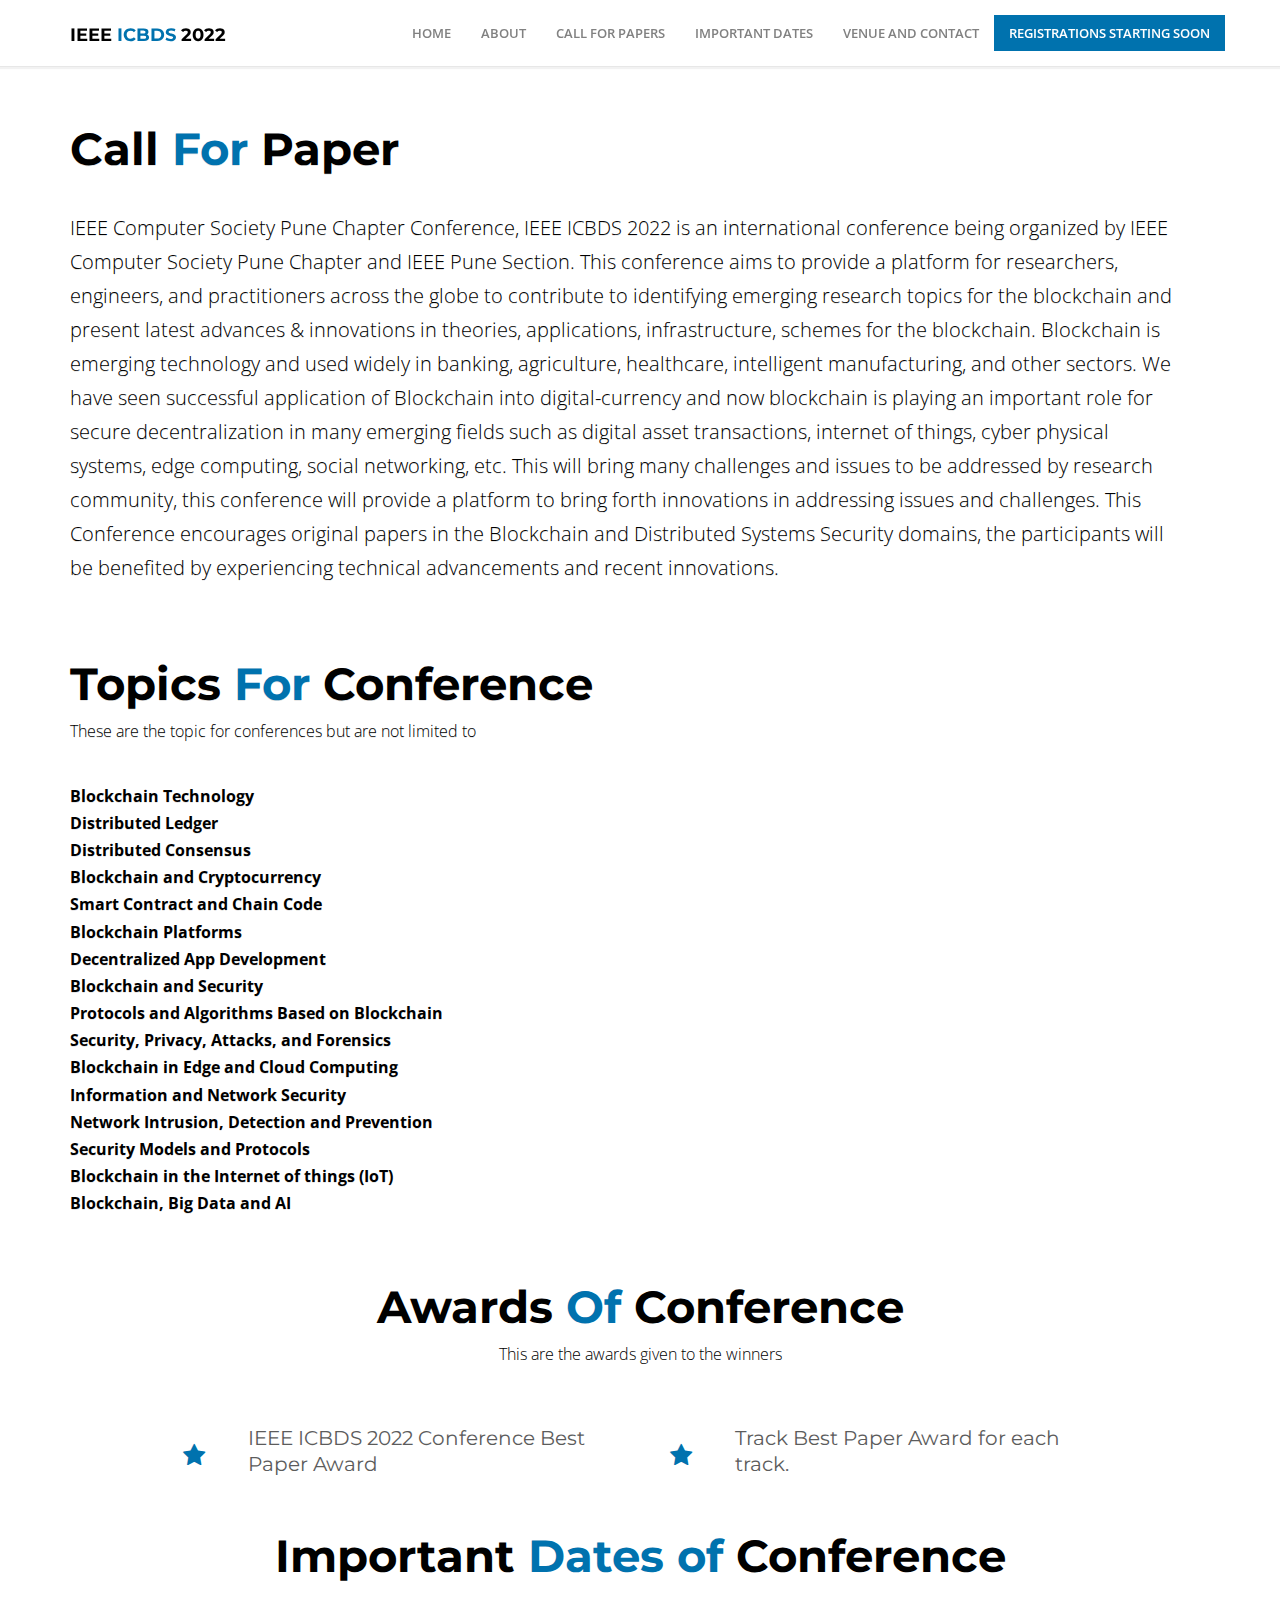
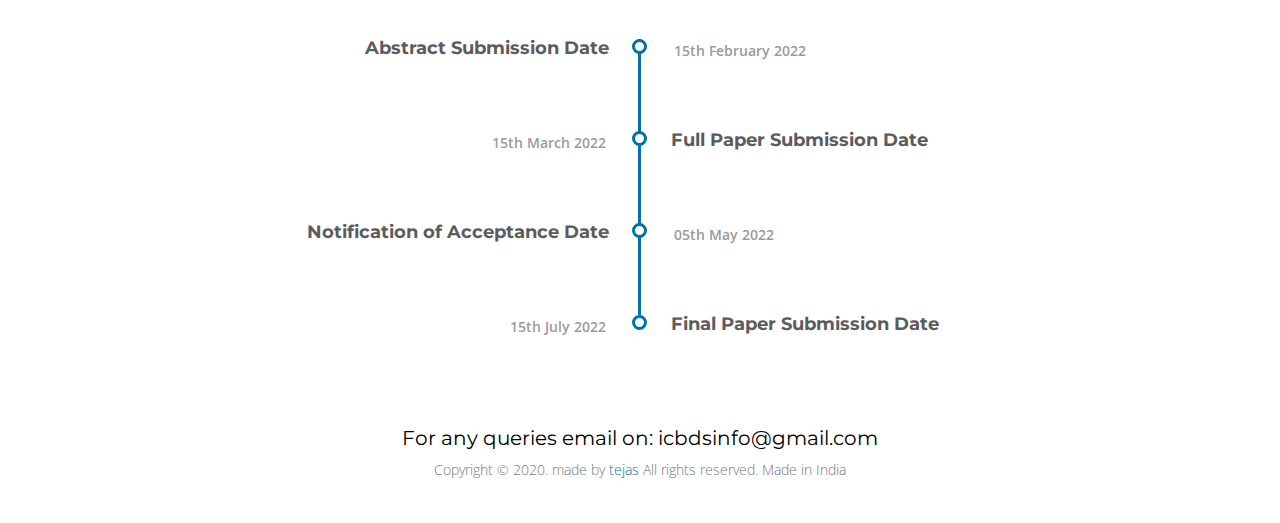
==== commit 8e12cee5: "ok" ====
--- a/cpf.html
+++ b/cpf.html
@@ -26,7 +26,7 @@
     <link rel="shortcut icon" href="images/favicon.ico">
 
     <!-- Page Title -->
-    <title>Event Conference Meetup Landing Template - Gather</title>
+    <title>Call for Paper ICBDS</title>
 
     <!-- Bootstrap -->
     <link href="css/bootstrap.min.css" rel="stylesheet">
@@ -177,70 +177,69 @@
     <div class="container">
     <h2 style="color:#000000; text-align:center" class="page-title wow fadeInDown">Important <span style="color:#0072ae">Dates of</span> Conference</h2>
 </div>
-    <section class="timeline">
+<section class="timeline">
            
-        <div class="container">
-          
-    
-            <div class="timeline-block">
-                <div class="timeline-bullet wow zoomIn" data-wow-delay="0s" style="visibility: visible; animation-delay: 0s; -webkit-animation-delay: 0s; animation-name: zoomIn; -webkit-animation-name: zoomIn;">
-    
-                </div>
-                <!-- timeline-bullet -->
-    
-                <div class="timeline-content">
-                    <h2 class="wow flipInX" data-wow-delay="0.3s" style="visibility: visible; animation-delay: 0.3s; -webkit-animation-delay: 0.3s; animation-name: flipInX; -webkit-animation-name: flipInX;"> Paper submission deadline</h2>
-                    <span class="date wow flipInX" data-wow-delay="0.3s" style="visibility: visible; animation-delay: 0.3s; -webkit-animation-delay: 0.3s; animation-name: flipInX; -webkit-animation-name: flipInX;">15th February 2022</span>
-                </div>
-                <!-- timeline-content -->
-            </div>
-            <!-- timeline-block -->
-    
-            <div class="timeline-block">
-                <div class="timeline-bullet wow zoomIn" data-wow-delay="0s" style="visibility: visible; animation-delay: 0s; -webkit-animation-delay: 0s; animation-name: zoomIn; -webkit-animation-name: zoomIn;">
-    
-                </div>
-                <!-- timeline-bullet -->
-    
-                <div class="timeline-content">
-                    <h2 class="wow flipInX" data-wow-delay="0.3s" style="visibility: visible; animation-delay: 0.3s; -webkit-animation-delay: 0.3s; animation-name: flipInX; -webkit-animation-name: flipInX;"> Notification of acceptance</h2>
-                    <span class="date wow flipInX" data-wow-delay="0.3s" style="visibility: visible; animation-delay: 0.3s; -webkit-animation-delay: 0.3s; animation-name: flipInX; -webkit-animation-name: flipInX;">15th March 2022</span>
-                </div>
-                <!-- timeline-content -->
-            </div>
-            <!-- timeline-block -->
-    
-            <div class="timeline-block">
-                <div class="timeline-bullet wow zoomIn" data-wow-delay="0s" style="visibility: visible; animation-delay: 0s; -webkit-animation-delay: 0s; animation-name: zoomIn; -webkit-animation-name: zoomIn;">
-    
-                </div>
-                <!-- timeline-bullet -->
-    
-                <div class="timeline-content">
-                    <h2 class="wow flipInX" data-wow-delay="0.3s" style="visibility: visible; animation-delay: 0.3s; -webkit-animation-delay: 0.3s; animation-name: flipInX; -webkit-animation-name: flipInX;">Author – Registration</h2>
-                    <span class="date wow flipInX" data-wow-delay="0.3s" style="visibility: visible; animation-delay: 0.3s; -webkit-animation-delay: 0.3s; animation-name: flipInX; -webkit-animation-name: flipInX;">15th May 2022</span>
-                </div>
-                <!-- timeline-content -->
-            </div>
-            <!-- timeline-block -->
-    
-            <div class="timeline-block">
-                <div class="timeline-bullet wow zoomIn" data-wow-delay="0s" style="visibility: visible; animation-delay: 0s; -webkit-animation-delay: 0s; animation-name: zoomIn; -webkit-animation-name: zoomIn;">
-    
-                </div>
-                <!-- timeline-bullet -->
-    
-                <div class="timeline-content">
-                    <h2 class="wow flipInX" data-wow-delay="0.3s" style="visibility: visible; animation-delay: 0.3s; -webkit-animation-delay: 0.3s; animation-name: flipInX; -webkit-animation-name: flipInX;">Camera Ready Paper Submission</h2>
-                    <span class="date wow flipInX" data-wow-delay="0.3s" style="visibility: visible; animation-delay: 0.3s; -webkit-animation-delay: 0.3s; animation-name: flipInX; -webkit-animation-name: flipInX;">15th July 2022</span>
-                </div>
-                <!-- timeline-content -->
-            </div>
-            <!-- timeline-block -->
-    
-        </div>
-    </section>
-  
+    <div class="container">
+      
+
+        <div class="timeline-block">
+            <div class="timeline-bullet wow zoomIn" data-wow-delay="0s" style="visibility: visible; animation-delay: 0s; -webkit-animation-delay: 0s; animation-name: zoomIn; -webkit-animation-name: zoomIn;">
+
+            </div>
+            <!-- timeline-bullet -->
+
+            <div class="timeline-content">
+                <h2 class="wow flipInX" data-wow-delay="0.3s" style="visibility: visible; animation-delay: 0.3s; -webkit-animation-delay: 0.3s; animation-name: flipInX; -webkit-animation-name: flipInX;">Abstract Submission Date</h2>
+                <span class="date wow flipInX" data-wow-delay="0.3s" style="visibility: visible; animation-delay: 0.3s; -webkit-animation-delay: 0.3s; animation-name: flipInX; -webkit-animation-name: flipInX;">15th February 2022</span>
+            </div>
+            <!-- timeline-content -->
+        </div>
+        <!-- timeline-block -->
+
+        <div class="timeline-block">
+            <div class="timeline-bullet wow zoomIn" data-wow-delay="0s" style="visibility: visible; animation-delay: 0s; -webkit-animation-delay: 0s; animation-name: zoomIn; -webkit-animation-name: zoomIn;">
+
+            </div>
+            <!-- timeline-bullet -->
+
+            <div class="timeline-content">
+                <h2 class="wow flipInX" data-wow-delay="0.3s" style="visibility: visible; animation-delay: 0.3s; -webkit-animation-delay: 0.3s; animation-name: flipInX; -webkit-animation-name: flipInX;">Full Paper Submission Date</h2>
+                <span class="date wow flipInX" data-wow-delay="0.3s" style="visibility: visible; animation-delay: 0.3s; -webkit-animation-delay: 0.3s; animation-name: flipInX; -webkit-animation-name: flipInX;">15th March 2022</span>
+            </div>
+            <!-- timeline-content -->
+        </div>
+        <!-- timeline-block -->
+
+        <div class="timeline-block">
+            <div class="timeline-bullet wow zoomIn" data-wow-delay="0s" style="visibility: visible; animation-delay: 0s; -webkit-animation-delay: 0s; animation-name: zoomIn; -webkit-animation-name: zoomIn;">
+
+            </div>
+            <!-- timeline-bullet -->
+
+            <div class="timeline-content">
+                <h2 class="wow flipInX" data-wow-delay="0.3s" style="visibility: visible; animation-delay: 0.3s; -webkit-animation-delay: 0.3s; animation-name: flipInX; -webkit-animation-name: flipInX;">Notification of Acceptance Date</h2>
+                <span class="date wow flipInX" data-wow-delay="0.3s" style="visibility: visible; animation-delay: 0.3s; -webkit-animation-delay: 0.3s; animation-name: flipInX; -webkit-animation-name: flipInX;">05th May 2022</span>
+            </div>
+            <!-- timeline-content -->
+        </div>
+        <!-- timeline-block -->
+
+        <div class="timeline-block">
+            <div class="timeline-bullet wow zoomIn" data-wow-delay="0s" style="visibility: visible; animation-delay: 0s; -webkit-animation-delay: 0s; animation-name: zoomIn; -webkit-animation-name: zoomIn;">
+
+            </div>
+            <!-- timeline-bullet -->
+
+            <div class="timeline-content">
+                <h2 class="wow flipInX" data-wow-delay="0.3s" style="visibility: visible; animation-delay: 0.3s; -webkit-animation-delay: 0.3s; animation-name: flipInX; -webkit-animation-name: flipInX;">Final Paper Submission Date</h2>
+                <span class="date wow flipInX" data-wow-delay="0.3s" style="visibility: visible; animation-delay: 0.3s; -webkit-animation-delay: 0.3s; animation-name: flipInX; -webkit-animation-name: flipInX;">15th July 2022</span>
+            </div>
+            <!-- timeline-content -->
+        </div>
+        <!-- timeline-block -->
+
+    </div>
+</section>
 
     <!-- 
      Footer
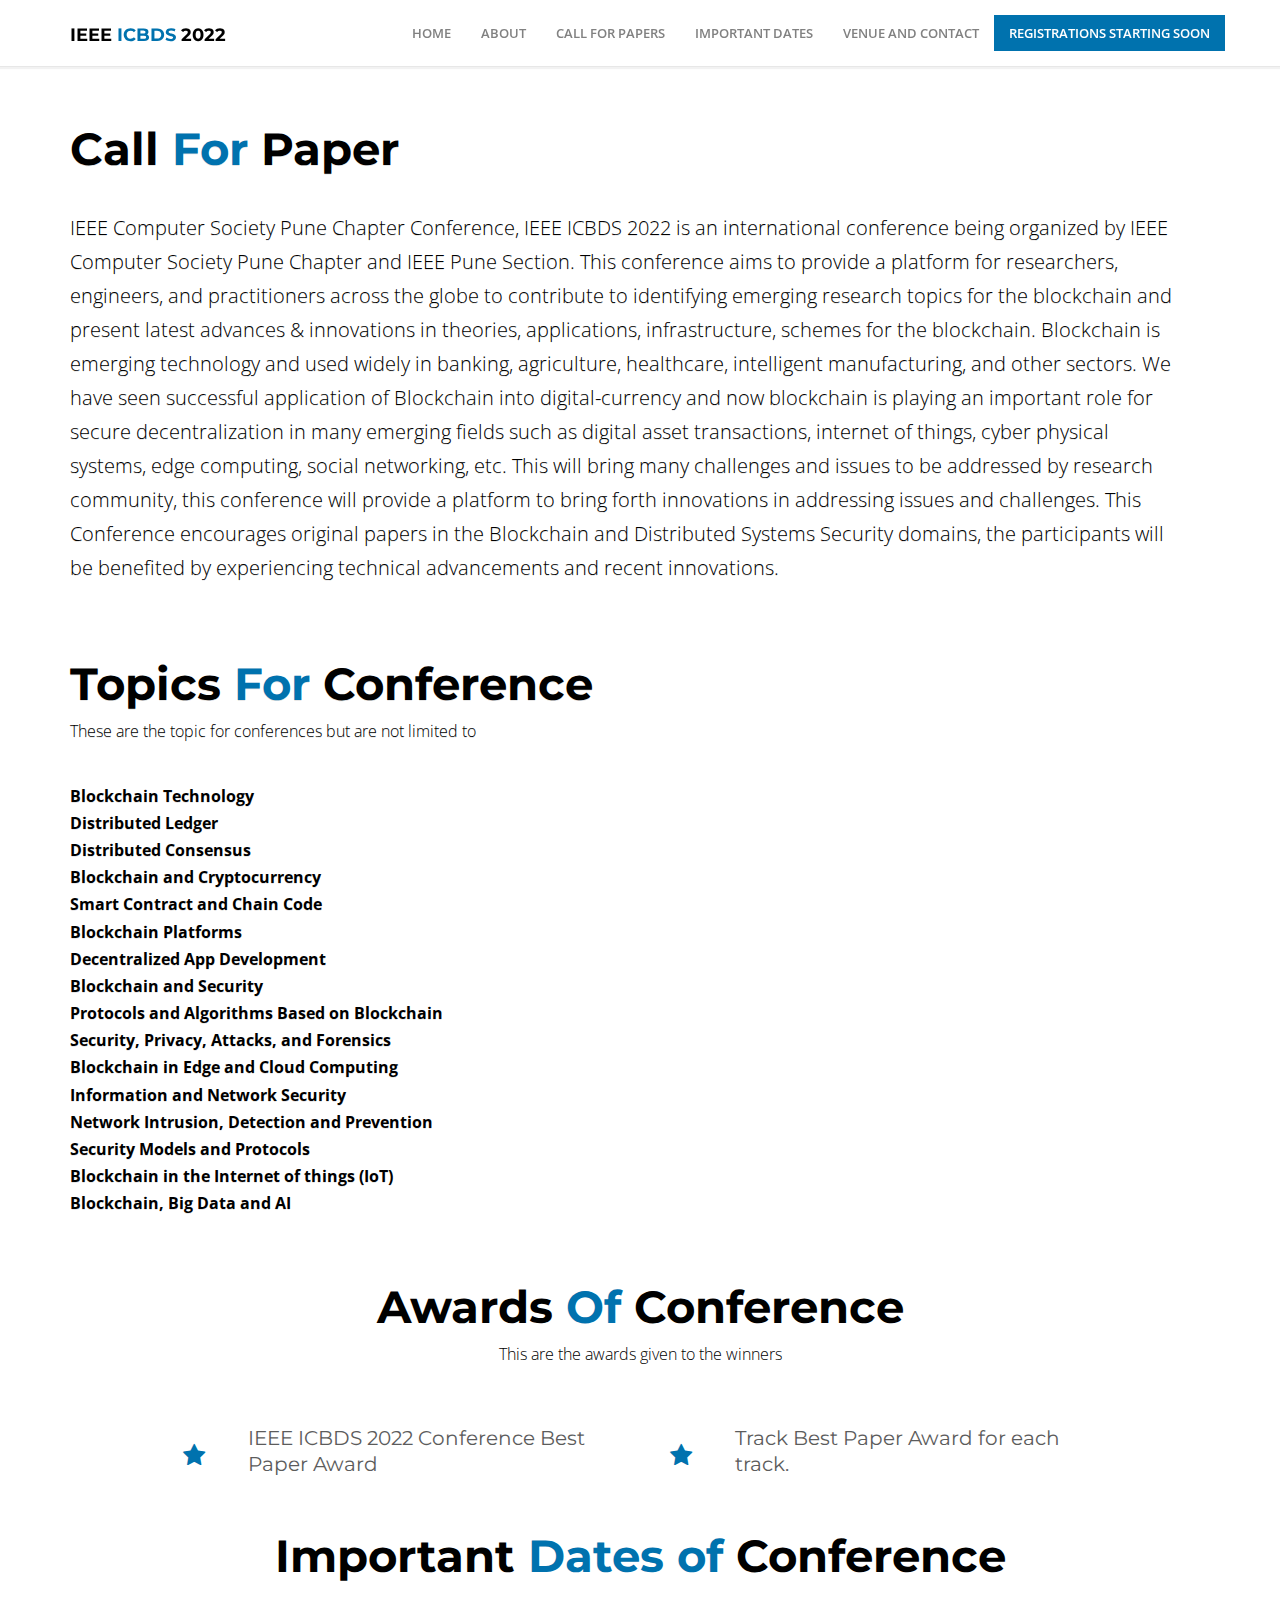
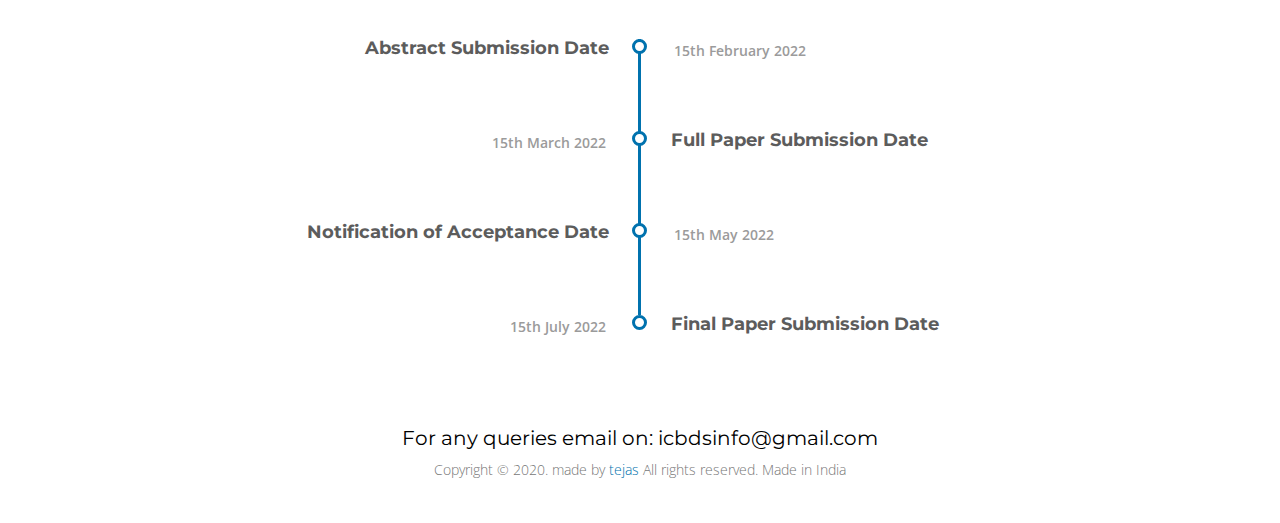
==== commit e7175903: "ok" ====
--- a/cpf.html
+++ b/cpf.html
@@ -218,7 +218,7 @@
 
             <div class="timeline-content">
                 <h2 class="wow flipInX" data-wow-delay="0.3s" style="visibility: visible; animation-delay: 0.3s; -webkit-animation-delay: 0.3s; animation-name: flipInX; -webkit-animation-name: flipInX;">Notification of Acceptance Date</h2>
-                <span class="date wow flipInX" data-wow-delay="0.3s" style="visibility: visible; animation-delay: 0.3s; -webkit-animation-delay: 0.3s; animation-name: flipInX; -webkit-animation-name: flipInX;">05th May 2022</span>
+                <span class="date wow flipInX" data-wow-delay="0.3s" style="visibility: visible; animation-delay: 0.3s; -webkit-animation-delay: 0.3s; animation-name: flipInX; -webkit-animation-name: flipInX;">15th May 2022</span>
             </div>
             <!-- timeline-content -->
         </div>
